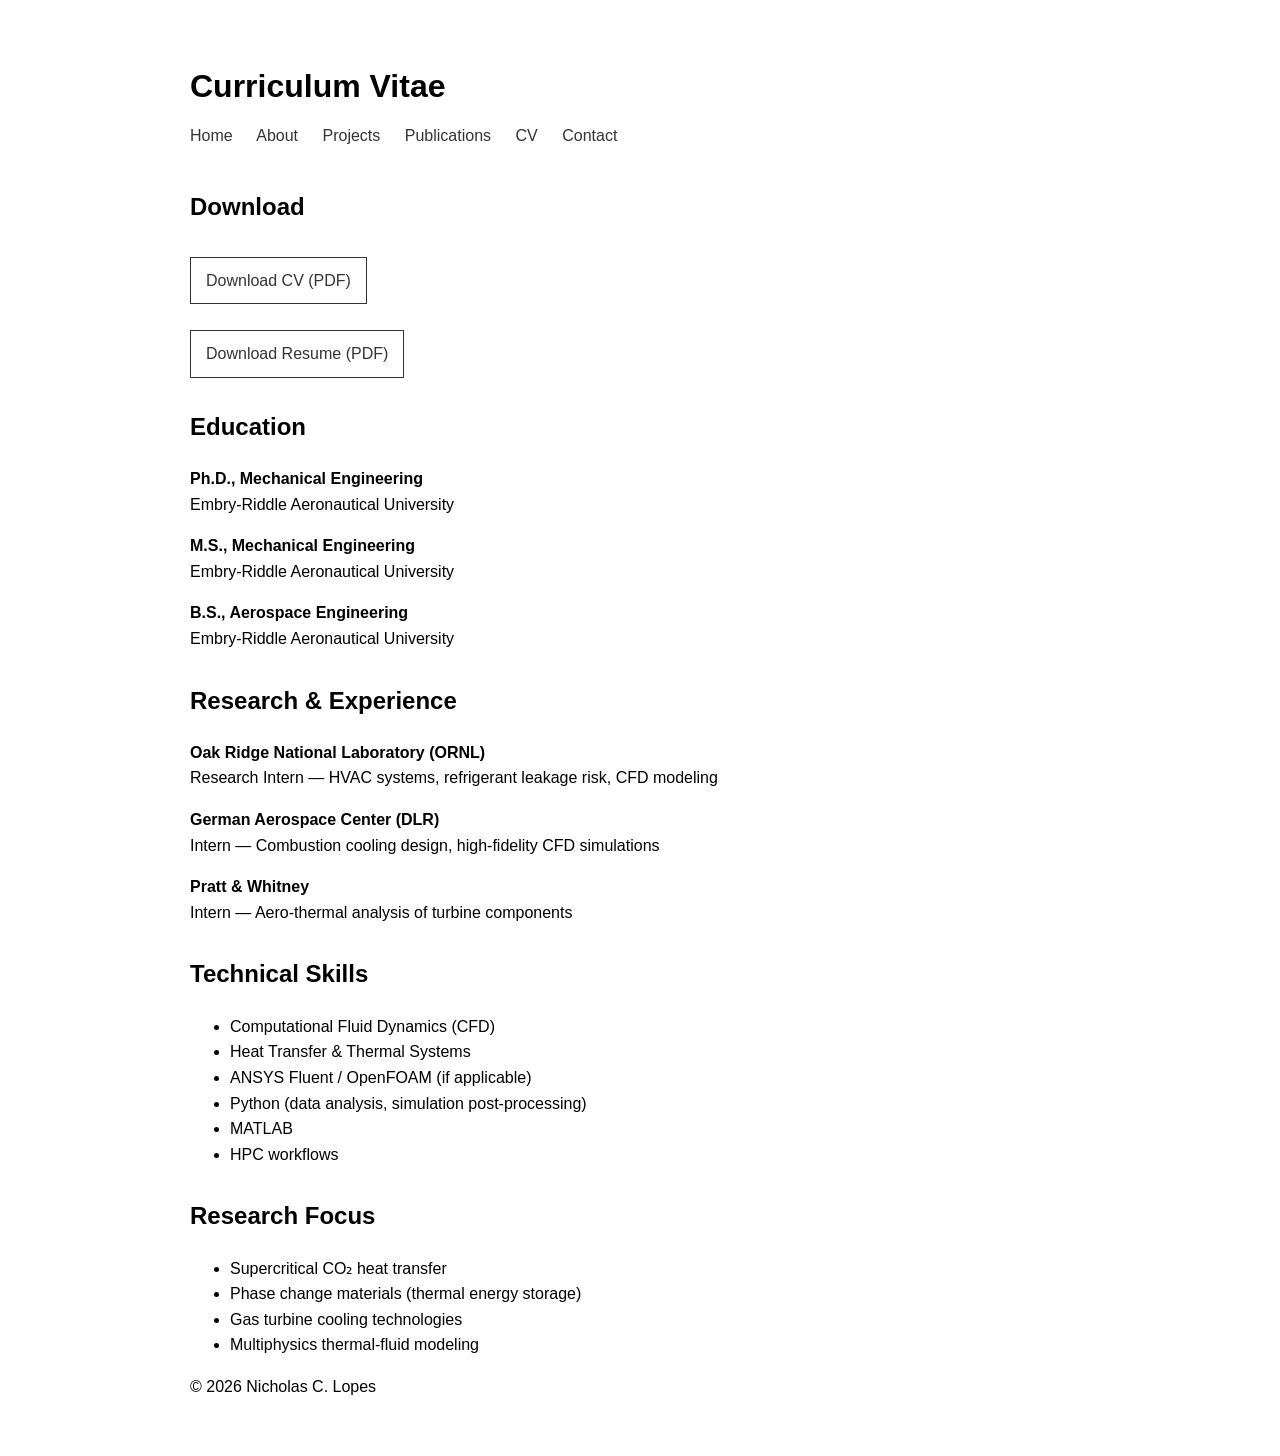
==== cv.html @ 242b1fb2 "initial cv page" ====
<!DOCTYPE html>
<html lang="en">
<head>
  <meta charset="UTF-8" />
  <meta name="viewport" content="width=device-width, initial-scale=1.0" />
  <title>CV | Nicholas Lopes</title>
  <link rel="stylesheet" href="style.css" />
</head>

<body>

<header>
  <div class="container">
    <h1>Curriculum Vitae</h1>

    <nav>
      <a href="index.html">Home</a>
      <a href="about.html">About</a>
      <a href="projects.html">Projects</a>
      <a href="publications.html">Publications</a>
      <a href="cv.html">CV</a>
      <a href="contact.html">Contact</a>
    </nav>
  </div>
</header>

<main class="container">

  <section>
    <h2>Download</h2>

    <p>
      <a class="button" href="assets/pdfs/nicholas-lopes-cv.pdf" target="_blank">
        Download CV (PDF)
      </a>
    </p>

    <p>
      <a class="button" href="assets/pdfs/nicholas-lopes-resume.pdf" target="_blank">
        Download Resume (PDF)
      </a>
    </p>
  </section>

  <section>
    <h2>Education</h2>

    <p><strong>Ph.D., Mechanical Engineering</strong><br>
    Embry-Riddle Aeronautical University</p>

    <p><strong>M.S., Mechanical Engineering</strong><br>
    Embry-Riddle Aeronautical University</p>

    <p><strong>B.S., Aerospace Engineering</strong><br>
    Embry-Riddle Aeronautical University</p>
  </section>

  <section>
    <h2>Research & Experience</h2>

    <p><strong>Oak Ridge National Laboratory (ORNL)</strong><br>
    Research Intern — HVAC systems, refrigerant leakage risk, CFD modeling</p>

    <p><strong>German Aerospace Center (DLR)</strong><br>
    Intern — Combustion cooling design, high-fidelity CFD simulations</p>

    <p><strong>Pratt & Whitney</strong><br>
    Intern — Aero-thermal analysis of turbine components</p>
  </section>

  <section>
    <h2>Technical Skills</h2>

    <ul>
      <li>Computational Fluid Dynamics (CFD)</li>
      <li>Heat Transfer & Thermal Systems</li>
      <li>ANSYS Fluent / OpenFOAM (if applicable)</li>
      <li>Python (data analysis, simulation post-processing)</li>
      <li>MATLAB</li>
      <li>HPC workflows</li>
    </ul>
  </section>

  <section>
    <h2>Research Focus</h2>

    <ul>
      <li>Supercritical CO₂ heat transfer</li>
      <li>Phase change materials (thermal energy storage)</li>
      <li>Gas turbine cooling technologies</li>
      <li>Multiphysics thermal-fluid modeling</li>
    </ul>
  </section>

</main>

<footer>
  <div class="container">
    <p>© 2026 Nicholas C. Lopes</p>
  </div>
</footer>

</body>
</html>
---- style.css ----
body {
    font-family: Arial, sans-serif;
    max-width: 900px;
    margin: auto;
    padding: 40px;
    line-height: 1.6;
}

header {
    margin-bottom: 40px;
}

nav a {
    margin-right: 20px;
    text-decoration: none;
    color: #333;
}

nav a:hover {
    text-decoration: underline;
}

h1 {
    margin-bottom: 10px;
}

h2 {
    margin-top: 30px;
}

.button {
  display: inline-block;
  padding: 10px 15px;
  border: 1px solid #333;
  text-decoration: none;
  color: #333;
  margin-top: 10px;
}

.button:hover {
  background: #f5f5f5;
}
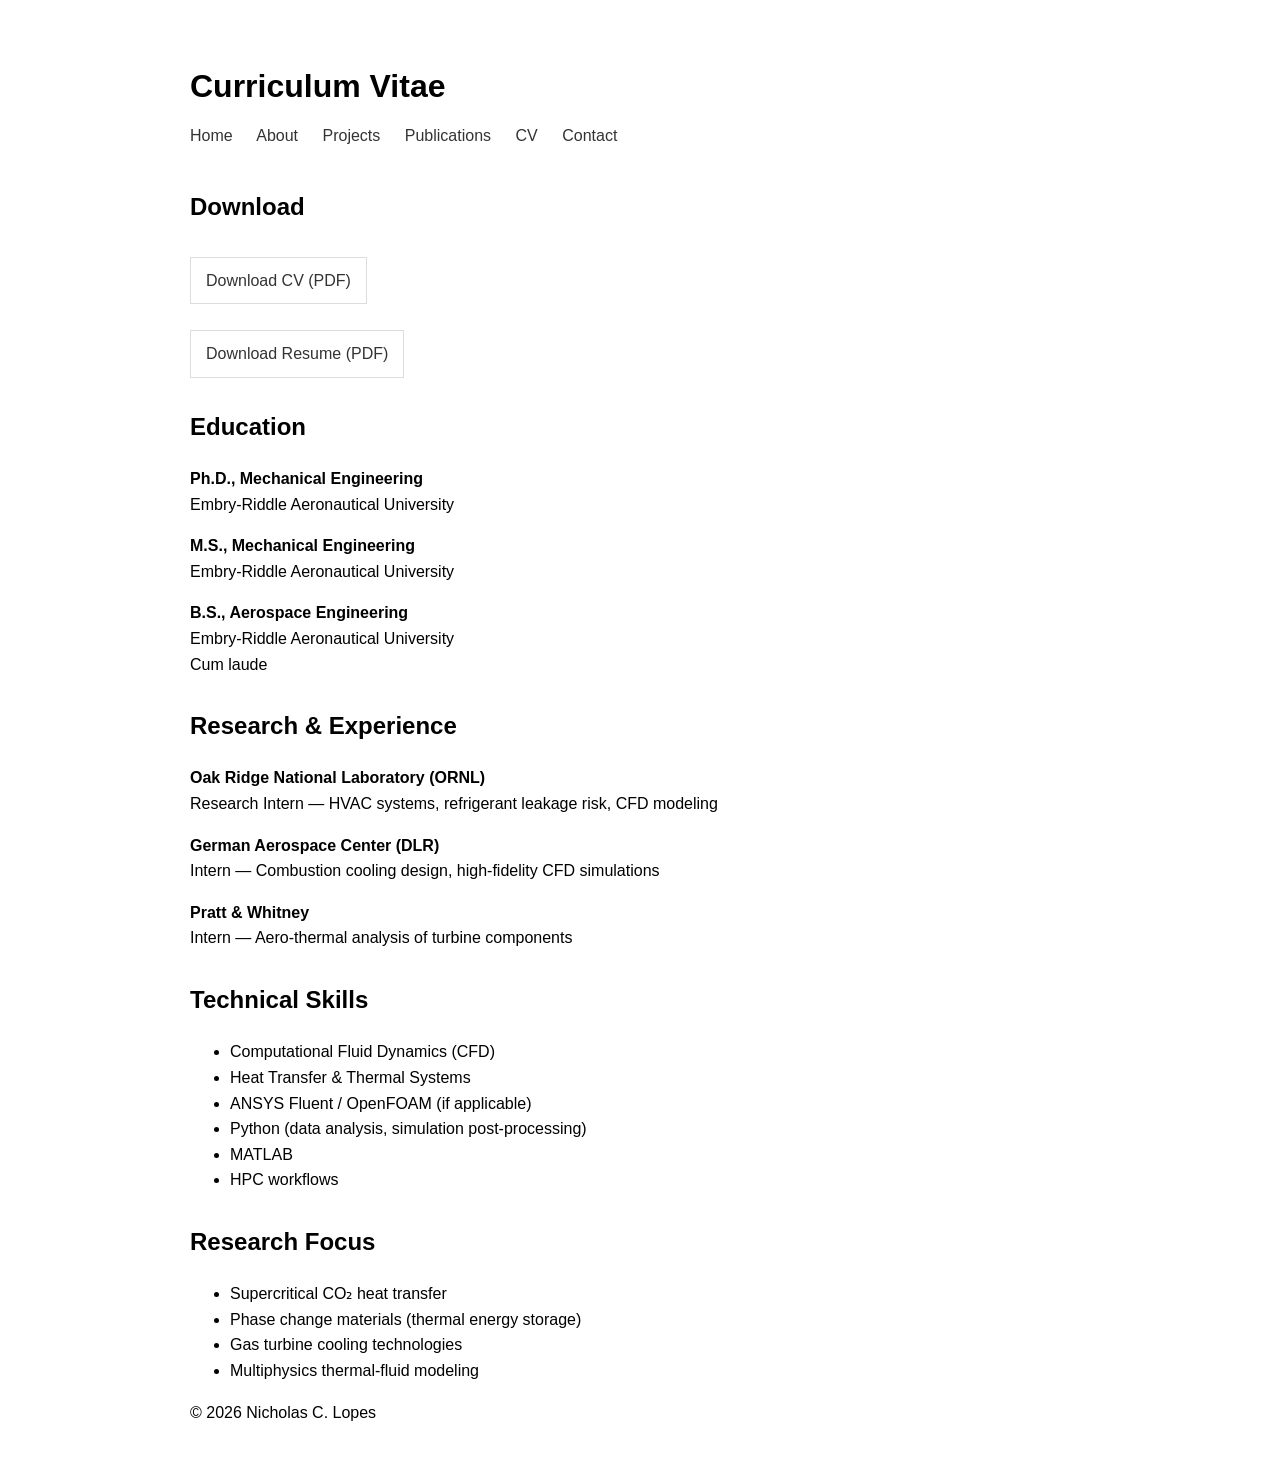
==== commit 23bdff06: "add publications" ====
--- a/cv.html
+++ b/cv.html
@@ -52,7 +52,9 @@
     Embry-Riddle Aeronautical University</p>
 
     <p><strong>B.S., Aerospace Engineering</strong><br>
-    Embry-Riddle Aeronautical University</p>
+    Embry-Riddle Aeronautical University<br>
+    Cum laude</p>
+
   </section>
 
   <section>
--- a/style.css
+++ b/style.css
@@ -30,8 +30,8 @@
 
 .button {
   display: inline-block;
-  padding: 10px 15px;
-  border: 1px solid #333;
+  padding: 10px 15px; 
+  border: 1px solid #dcdcdc;
   text-decoration: none;
   color: #333;
   margin-top: 10px;
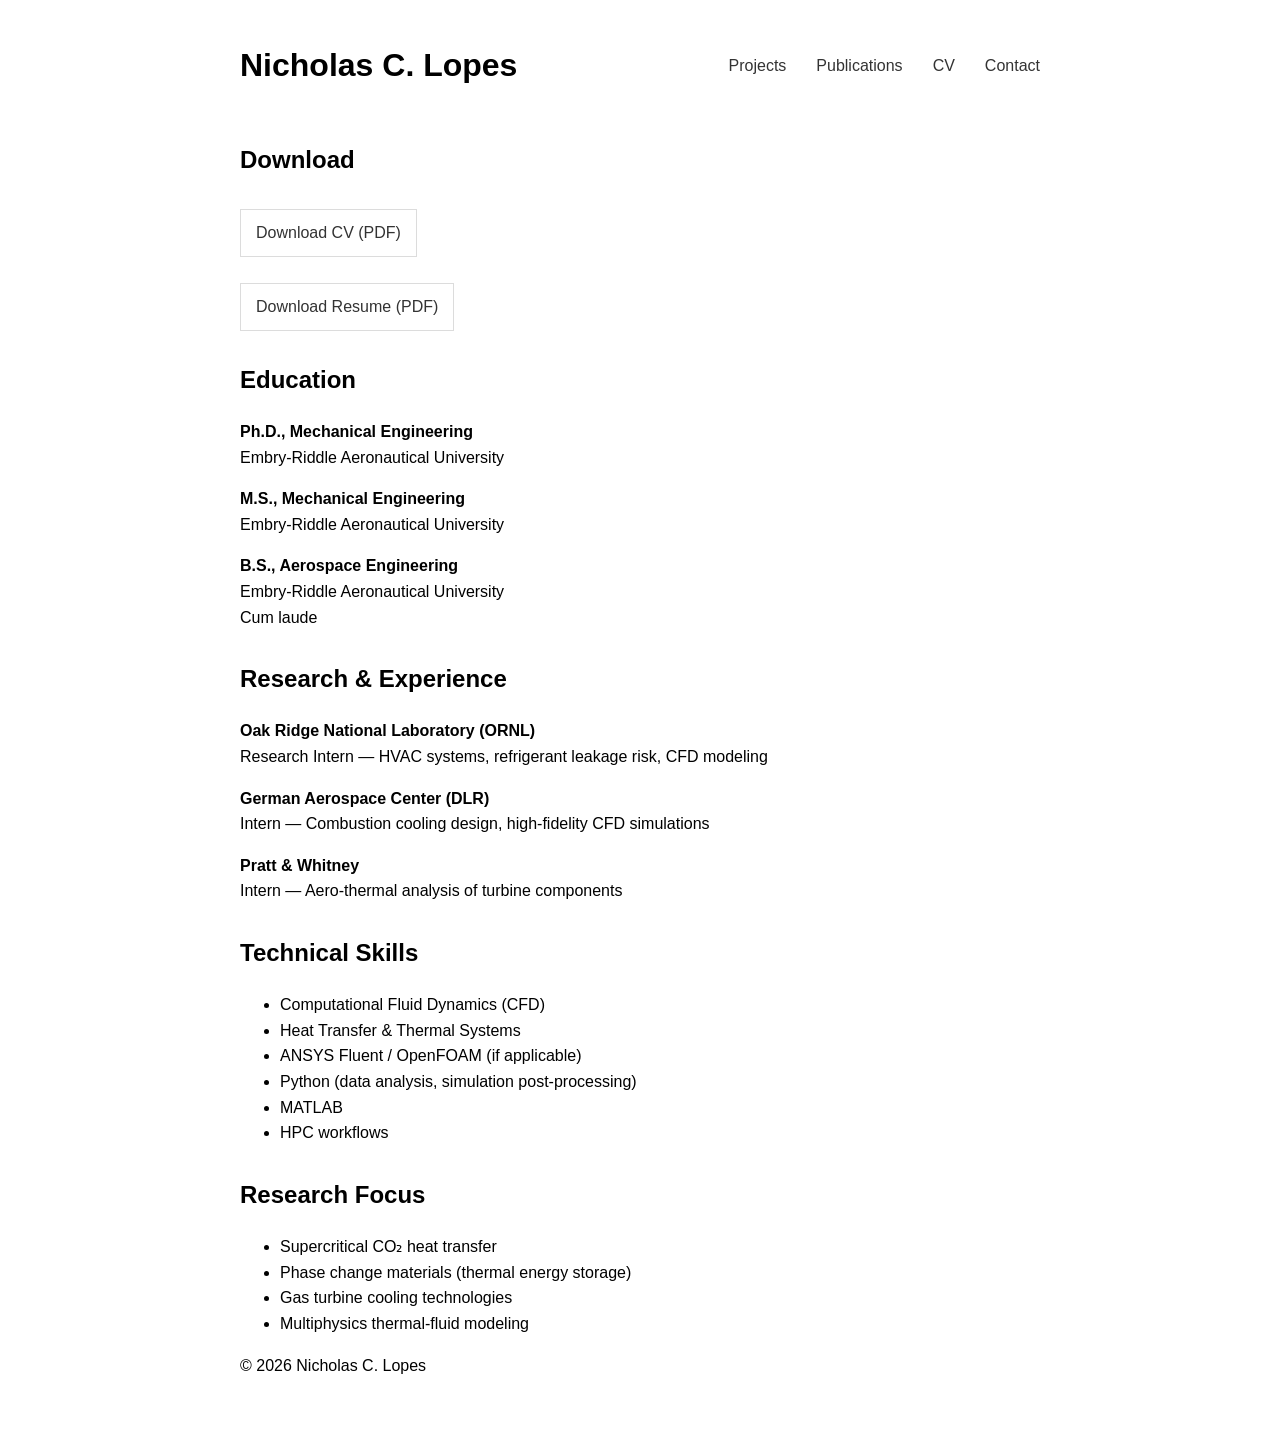
==== commit 302796d6: "change header to in-line and removed separate about page" ====
--- a/cv.html
+++ b/cv.html
@@ -3,25 +3,23 @@
 <head>
   <meta charset="UTF-8" />
   <meta name="viewport" content="width=device-width, initial-scale=1.0" />
-  <title>CV | Nicholas Lopes</title>
+  <title>CV</title>
   <link rel="stylesheet" href="style.css" />
 </head>
 
 <body>
 
 <header>
-  <div class="container">
-    <h1>Curriculum Vitae</h1>
+    <h1 class="site-title">
+        <a href="index.html">Nicholas C. Lopes</a>
+    </h1>
 
     <nav>
-      <a href="index.html">Home</a>
-      <a href="about.html">About</a>
-      <a href="projects.html">Projects</a>
-      <a href="publications.html">Publications</a>
-      <a href="cv.html">CV</a>
-      <a href="contact.html">Contact</a>
+        <a href="projects.html">Projects</a>
+        <a href="publications.html">Publications</a>
+        <a href="cv.html">CV</a>
+        <a href="contact.html">Contact</a>
     </nav>
-  </div>
 </header>
 
 <main class="container">
--- a/style.css
+++ b/style.css
@@ -1,19 +1,37 @@
 body {
     font-family: Arial, sans-serif;
-    max-width: 900px;
+    max-width: 800px;
     margin: auto;
     padding: 40px;
     line-height: 1.6;
 }
 
 header {
-    margin-bottom: 40px;
+    display: flex;
+    justify-content: space-between;
+    align-items: center;
+    margin-bottom: 50px;
+}
+
+.site-title {
+    margin: 0;
+    font-size: 2rem;
+}
+
+.site-title a {
+    text-decoration: none;
+    color: #000;
+}
+
+nav {
+    display: flex;
+    gap: 30px;
 }
 
 nav a {
-    margin-right: 20px;
     text-decoration: none;
     color: #333;
+    font-size: 1rem;
 }
 
 nav a:hover {
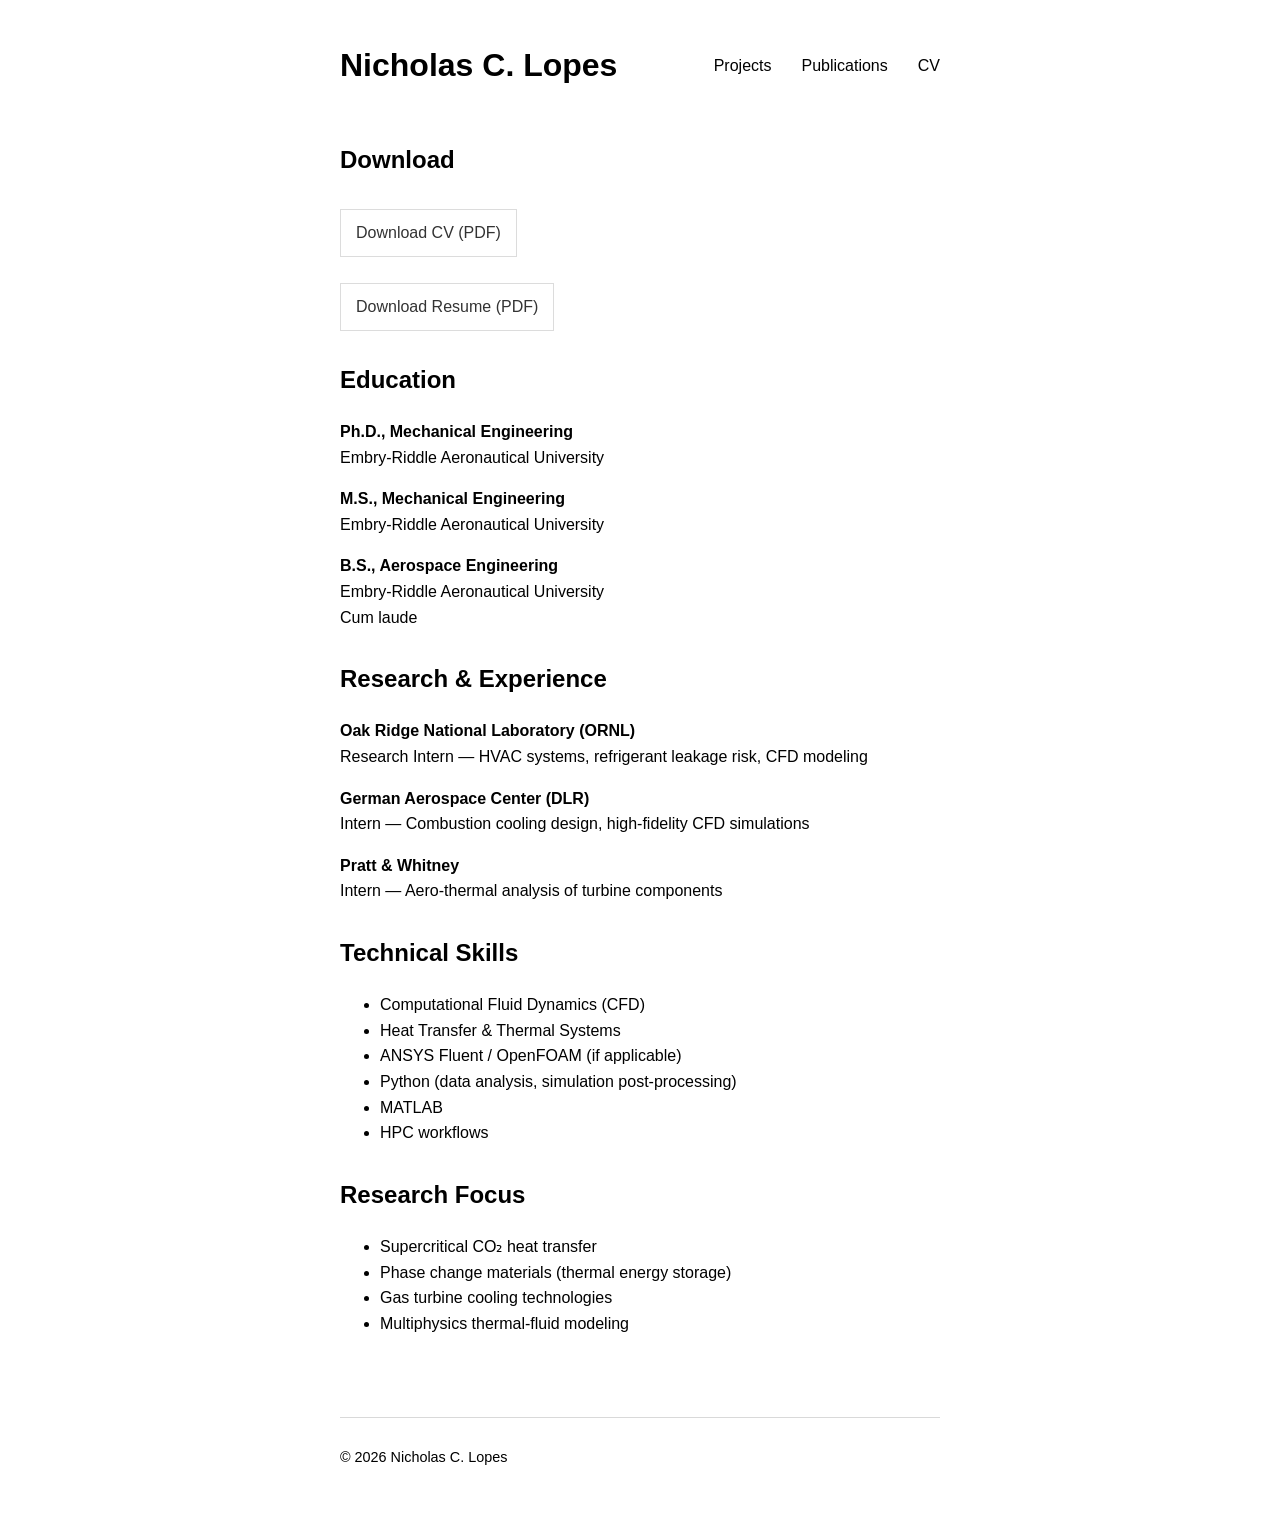
==== commit 15a81ecd: "update site styling, navigation panel, footer" ====
--- a/cv.html
+++ b/cv.html
@@ -18,12 +18,11 @@
         <a href="projects.html">Projects</a>
         <a href="publications.html">Publications</a>
         <a href="cv.html">CV</a>
-        <a href="contact.html">Contact</a>
+        <!-- <a href="contact.html">Contact</a> -->
     </nav>
 </header>
 
 <main class="container">
-
   <section>
     <h2>Download</h2>
 
--- a/style.css
+++ b/style.css
@@ -1,10 +1,31 @@
+/* =========================================
+   Base
+   ========================================= */
+
+/* main page container */
 body {
     font-family: Arial, sans-serif;
-    max-width: 800px;
+    max-width: 600px;
     margin: auto;
     padding: 40px;
     line-height: 1.6;
 }
+
+/* default links inside body text, publication entries, footer etc.) */
+a {
+    color: #0066cc;
+    text-decoration: none;
+}
+a:visited {
+    color: #0066cc;
+}
+a:hover {
+    text-decoration: underline;
+}
+
+/* =========================================
+   Layout
+   ========================================= */
 
 header {
     display: flex;
@@ -13,30 +34,43 @@
     margin-bottom: 50px;
 }
 
+footer {
+    margin-top: 80px;
+    padding-top: 20px;
+    border-top: 1px solid #d9d9d9;
+    font-size: 0.9rem;
+    line-height: 0.75;
+}
+
+/* =========================================
+   Navigation
+   ========================================= */
+
+/* site title (my name) */
+
 .site-title {
     margin: 0;
     font-size: 2rem;
 }
-
-.site-title a {
-    text-decoration: none;
+.site-title a,
+.site-title a:visited {
     color: #000;
 }
 
+/* navigation bar */
 nav {
     display: flex;
     gap: 30px;
 }
-
-nav a {
-    text-decoration: none;
-    color: #333;
+nav a,
+nav a:visited {
+    color: #000;
     font-size: 1rem;
 }
 
-nav a:hover {
-    text-decoration: underline;
-}
+/* =========================================
+   Typography
+   ========================================= */
 
 h1 {
     margin-bottom: 10px;
@@ -46,15 +80,20 @@
     margin-top: 30px;
 }
 
+/* =========================================
+   Components
+   ========================================= */
+
+/* Reusable button style */
 .button {
-  display: inline-block;
-  padding: 10px 15px; 
-  border: 1px solid #dcdcdc;
-  text-decoration: none;
-  color: #333;
-  margin-top: 10px;
+    display: inline-block;
+    padding: 10px 15px; 
+    border: 1px solid #dcdcdc;
+    color: #333;
+    margin-top: 10px;
 }
 
 .button:hover {
-  background: #f5f5f5;
+    text-decoration: none;
+    background: #f5f5f5;
 }
